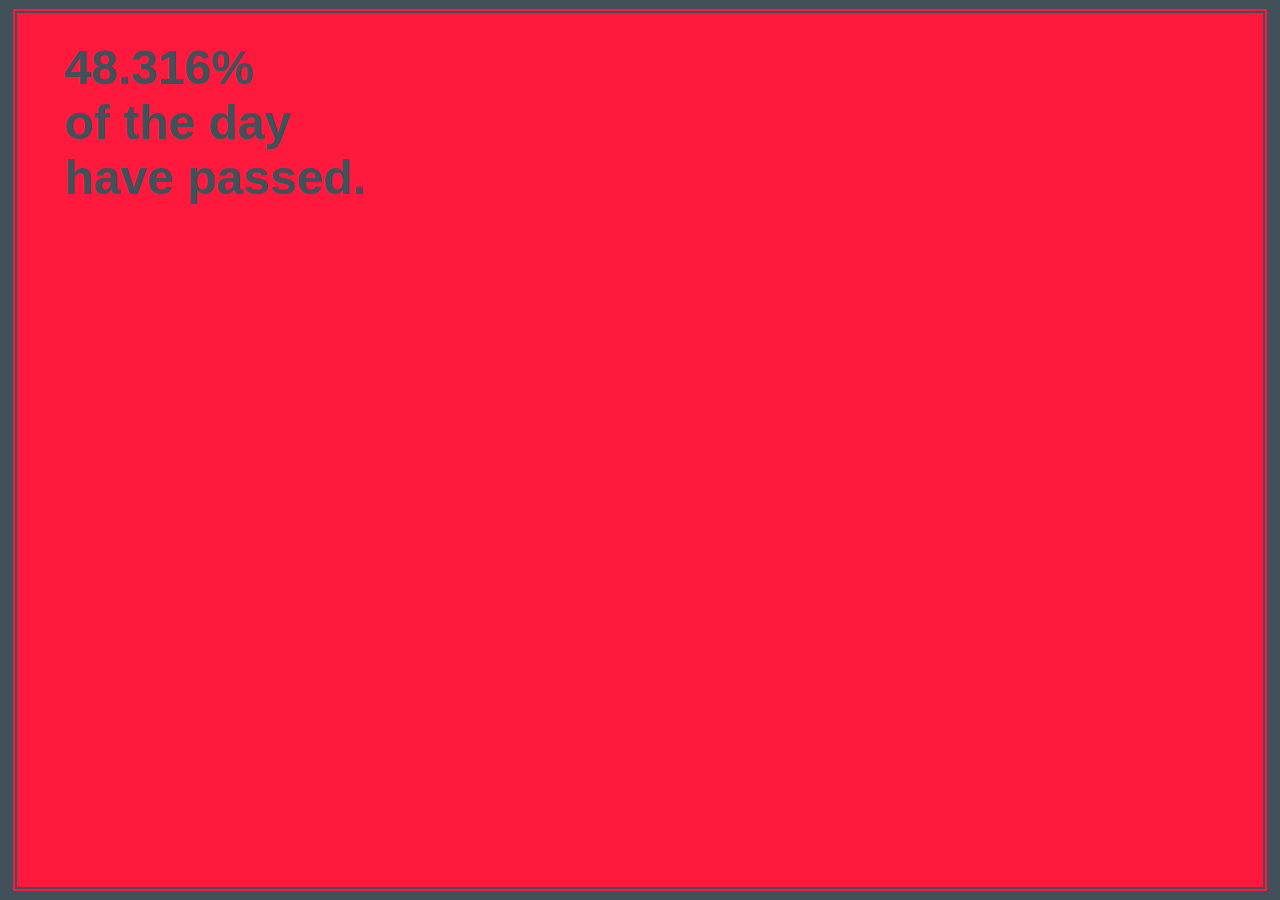
==== clock.html @ fddcf9d1 "renamed % to clock" ====
<script type="text/javascript">
    (function(i,s,o,g,r,a,m){i['GoogleAnalyticsObject']=r;i[r]=i[r]||function(){
    (i[r].q=i[r].q||[]).push(arguments)},i[r].l=1*new Date();a=s.createElement(o),
    m=s.getElementsByTagName(o)[0];a.async=1;a.src=g;m.parentNode.insertBefore(a,m)
    })(window,document,'script','//www.google-analytics.com/analytics.js','ga');

    ga('create', 'UA-39769679-1', 'tumblr.com');
    ga('send', 'pageview');
    </script>

<style type="text/css">
    
    ::selection {
    background: #425159; /* Safari */
    }
::-moz-selection {
    background: #425159; /* Firefox */
}
    
    .meter {
        position: absolute;
	    top: 1%;
	    left: 1%;
	    right: 1%;
	    bottom: 1%;
	    padding: 2px;
	    border: 2px solid #FF193D;
        z-index: -1;
    }

    .meter > span {
	    display: block;
	    height: 100%;
	    background-color: #FF193D;
	    position:relative;
	    overflow: hidden;	    
    }
    
    h1 {
    	left: 5%;
    	position: absolute;
	    font: 100;
	    font-family: sans-serif;
	    font-size: 3em;
	    color: #425159;
	    text-shadow: -1px -1px 0 #FF193D, 1px -1px 0 #FF193D, -1px 1px 0 #FF193D, 1px 1px 0 #FF193D;
    }
    
    h2 {
        
        position: absolute;
        bottom: 5%;
        left: 5%;
        font: 100;
        font-family: sans-serif;
        font-style: oblique;
	    font-size: 1.5em;
	    color: #425159;
	    text-shadow: -1px -1px 0 #FF193D, 1px -1px 0 #FF193D, -1px 1px 0 #FF193D, 1px 1px 0 #FF193D;
    }
    
    body {
	    background-color: #425159;
    }
    
    </style>
    
    </head>

<body>
<h1><span id="status"></span></h1>
<!-- <h2><span id="likes">share this clock <br><iframe src=
    "//www.facebook.com/plugins/like.php?href=http%3A%2F%2F1day100percent.tumblr.com&amp;send=false&amp;layout=button_count&amp;width=450&amp;show_faces=false&amp;font&amp;colorscheme=light&amp;action=like&amp;height=21"
    scrolling="no" frameborder="0" style=
    "border:none; overflow:hidden; width:450px; height:21px;"
    allowtransparency="true"></iframe><br><a href=
    "https://twitter.com/share" class="twitter-share-button" data-url=
    "http://1day100percent.tumblr.com" data-text="see how time files"
    data-via="FlorianVltmn" data-hashtags="fuckimlate">Tweet</a>
    <script type="text/javascript">
    !function(d,s,id){var js,fjs=d.getElementsByTagName(s)[0];if(!d.getElementById(id)){js=d.createElement(s);js.id=id;js.src="//platform.twitter.com/widgets.js";fjs.parentNode.insertBefore(js,fjs);}}(document,"script","twitter-wjs");
    </script></span></h2> -->


<div class="meter">
        <span id="progressBar" style="width:0%"></span>
    </div>
    
    <script type="text/javascript" language="javascript">
    function progressBarSim(al) {
    
	    var currentTime = new Date()
	    var hours = currentTime.getHours()
	    var minutes = currentTime.getMinutes()
	    if (minutes < 10){
		    minutes = "0" + minutes
	    }
	    var seconds = currentTime.getSeconds()
	    if (seconds < 10){
		    seconds = "0" + seconds
	    }
	    var secondpercent = ((seconds/(60*60*24))*100)
	    var minutepercent = ((minutes/(60*24))*100)
	    var hourpercent = ((hours/24)*100)
	    var daypercent = (hourpercent+minutepercent+secondpercent).toFixed(3);
	    var bar = document.getElementById('progressBar').style.width= al+"%";
	    var status = document.getElementById('status');
	    al = daypercent
	    status.innerHTML = al+"% <br> of the day <br>have passed.";
	    bar.value = al;
	    al++;
	    var sim = setTimeout("progressBarSim("+al+")",1000);{
		    document.title = al-1 + "%";
	    }
	    
    }
    

    
    var amountLoaded = 100;
    progressBarSim(amountLoaded);
    </script>
</body>
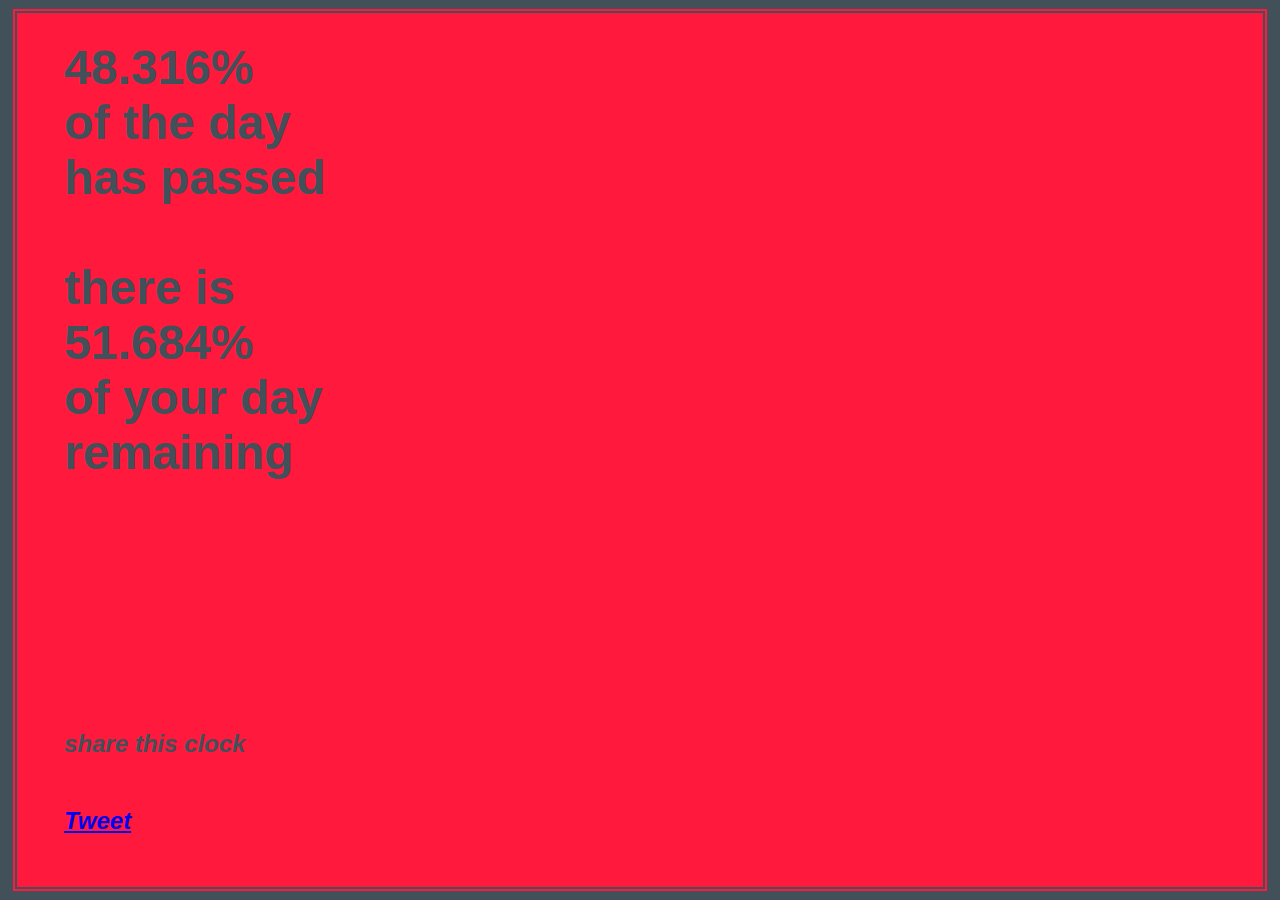
==== commit 7ad16d43: "updated the clock with some more info" ====
--- a/clock.html
+++ b/clock.html
@@ -19,31 +19,31 @@
     
     .meter {
         position: absolute;
-	    top: 1%;
-	    left: 1%;
-	    right: 1%;
-	    bottom: 1%;
-	    padding: 2px;
-	    border: 2px solid #FF193D;
+        top: 1%;
+        left: 1%;
+        right: 1%;
+        bottom: 1%;
+        padding: 2px;
+        border: 2px solid #FF193D;
         z-index: -1;
     }
 
     .meter > span {
-	    display: block;
-	    height: 100%;
-	    background-color: #FF193D;
-	    position:relative;
-	    overflow: hidden;	    
+        display: block;
+        height: 100%;
+        background-color: #FF193D;
+        position:relative;
+        overflow: hidden;       
     }
     
     h1 {
-    	left: 5%;
-    	position: absolute;
-	    font: 100;
-	    font-family: sans-serif;
-	    font-size: 3em;
-	    color: #425159;
-	    text-shadow: -1px -1px 0 #FF193D, 1px -1px 0 #FF193D, -1px 1px 0 #FF193D, 1px 1px 0 #FF193D;
+        left: 5%;
+        position: absolute;
+        font: 100;
+        font-family: sans-serif;
+        font-size: 3em;
+        color: #425159;
+        text-shadow: -1px -1px 0 #FF193D, 1px -1px 0 #FF193D, -1px 1px 0 #FF193D, 1px 1px 0 #FF193D;
     }
     
     h2 {
@@ -54,13 +54,13 @@
         font: 100;
         font-family: sans-serif;
         font-style: oblique;
-	    font-size: 1.5em;
-	    color: #425159;
-	    text-shadow: -1px -1px 0 #FF193D, 1px -1px 0 #FF193D, -1px 1px 0 #FF193D, 1px 1px 0 #FF193D;
+        font-size: 1.5em;
+        color: #425159;
+        text-shadow: -1px -1px 0 #FF193D, 1px -1px 0 #FF193D, -1px 1px 0 #FF193D, 1px 1px 0 #FF193D;
     }
     
     body {
-	    background-color: #425159;
+        background-color: #425159;
     }
     
     </style>
@@ -69,7 +69,7 @@
 
 <body>
 <h1><span id="status"></span></h1>
-<!-- <h2><span id="likes">share this clock <br><iframe src=
+<h2><span id="likes">share this clock<br><br><iframe src=
     "//www.facebook.com/plugins/like.php?href=http%3A%2F%2F1day100percent.tumblr.com&amp;send=false&amp;layout=button_count&amp;width=450&amp;show_faces=false&amp;font&amp;colorscheme=light&amp;action=like&amp;height=21"
     scrolling="no" frameborder="0" style=
     "border:none; overflow:hidden; width:450px; height:21px;"
@@ -79,7 +79,7 @@
     data-via="FlorianVltmn" data-hashtags="fuckimlate">Tweet</a>
     <script type="text/javascript">
     !function(d,s,id){var js,fjs=d.getElementsByTagName(s)[0];if(!d.getElementById(id)){js=d.createElement(s);js.id=id;js.src="//platform.twitter.com/widgets.js";fjs.parentNode.insertBefore(js,fjs);}}(document,"script","twitter-wjs");
-    </script></span></h2> -->
+    </script></span></h2>
 
 
 <div class="meter">
@@ -89,30 +89,30 @@
     <script type="text/javascript" language="javascript">
     function progressBarSim(al) {
     
-	    var currentTime = new Date()
-	    var hours = currentTime.getHours()
-	    var minutes = currentTime.getMinutes()
-	    if (minutes < 10){
-		    minutes = "0" + minutes
-	    }
-	    var seconds = currentTime.getSeconds()
-	    if (seconds < 10){
-		    seconds = "0" + seconds
-	    }
-	    var secondpercent = ((seconds/(60*60*24))*100)
-	    var minutepercent = ((minutes/(60*24))*100)
-	    var hourpercent = ((hours/24)*100)
-	    var daypercent = (hourpercent+minutepercent+secondpercent).toFixed(3);
-	    var bar = document.getElementById('progressBar').style.width= al+"%";
-	    var status = document.getElementById('status');
-	    al = daypercent
-	    status.innerHTML = al+"% <br> of the day <br>have passed.";
-	    bar.value = al;
-	    al++;
-	    var sim = setTimeout("progressBarSim("+al+")",1000);{
-		    document.title = al-1 + "%";
-	    }
-	    
+        var currentTime = new Date()
+        var hours = currentTime.getHours()
+        var minutes = currentTime.getMinutes()
+        if (minutes < 10){
+            minutes = "0" + minutes
+        }
+        var seconds = currentTime.getSeconds()
+        if (seconds < 10){
+            seconds = "0" + seconds
+        }
+        var secondpercent = ((seconds/(60*60*24))*100)
+        var minutepercent = ((minutes/(60*24))*100)
+        var hourpercent = ((hours/24)*100)
+        var daypercent = (hourpercent+minutepercent+secondpercent).toFixed(3);
+        var bar = document.getElementById('progressBar').style.width= al+"%";
+        var status = document.getElementById('status');
+        al = daypercent
+        status.innerHTML = al+"% <br> of the day <br>has passed<br><br>there is <br>"+(100-al).toFixed(3)+"%<br>of your day<br>remaining";
+        bar.value = al;
+        al++;
+        var sim = setTimeout("progressBarSim("+al+")",1000);{
+            document.title = al-1 + "%";
+        }
+        
     }
     
 
